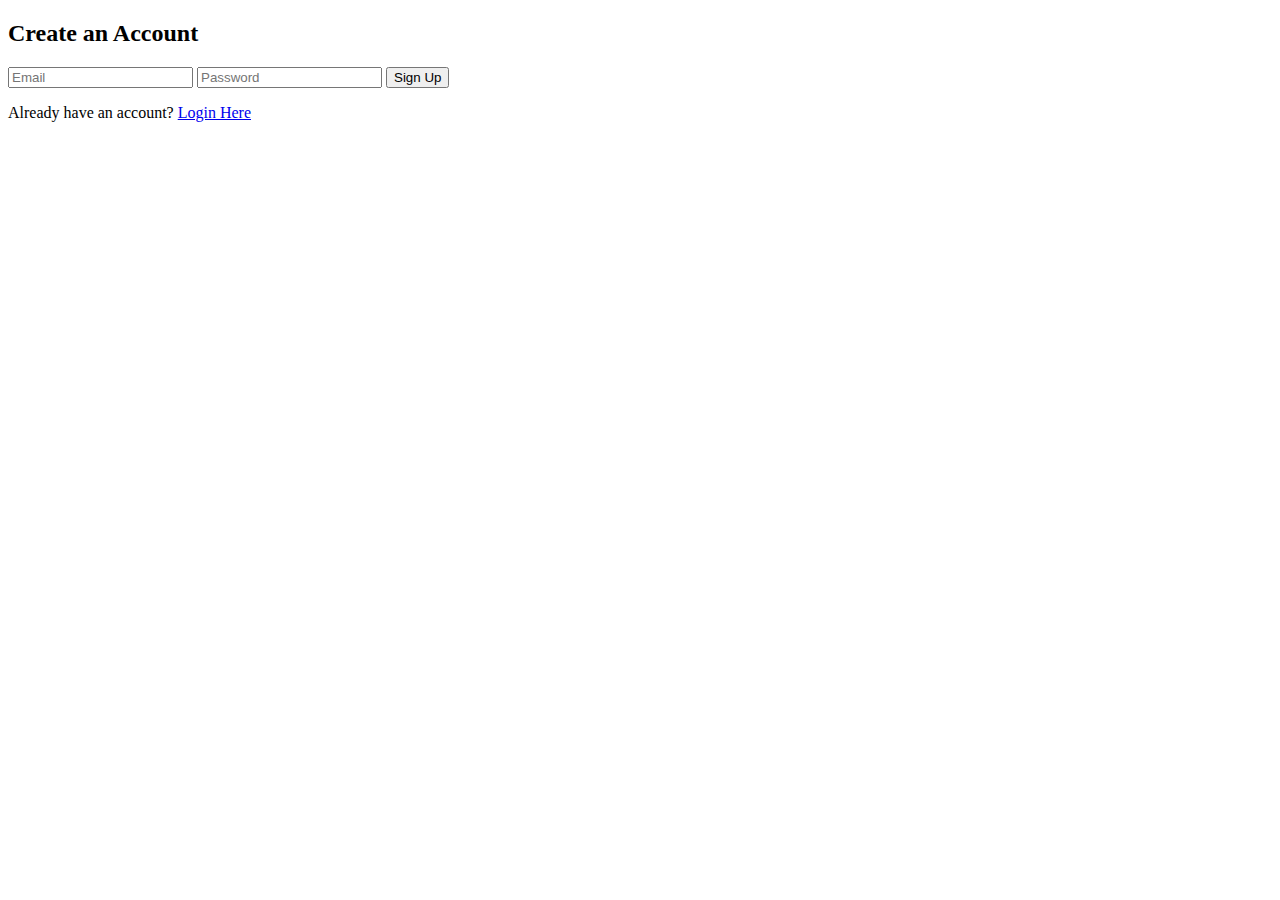
==== register.html @ abbace50 "Initial commit" ====
<!DOCTYPE html>
<html lang="en">
<head>
    <meta charset="UTF-8">
    <meta name="viewport" content="width=device-width, initial-scale=1.0">
    <title>MediChat - Register</title>
    <script defer src="auth.js"></script>
</head>
<body>
    <h2>Create an Account</h2>
    <form id="register-form">
        <input type="email" id="email" placeholder="Email" required>
        <input type="password" id="password" placeholder="Password" required>
        <button type="submit">Sign Up</button>
    </form>
    
    <p>Already have an account? <a href="index.html">Login Here</a></p>

    <div id="error-message" style="color: red;"></div>
</body>
</html>
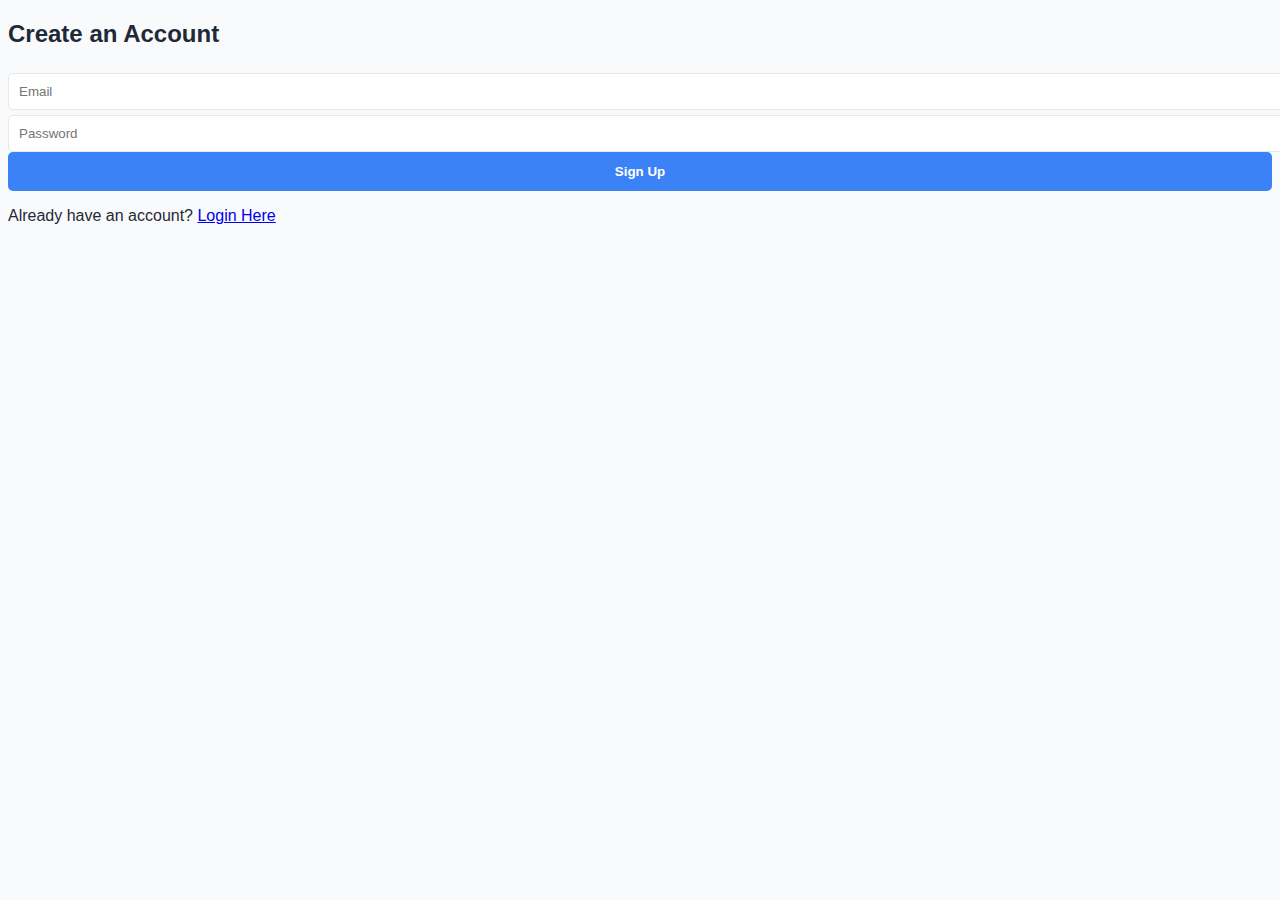
==== commit 154f29fe: "Updated authentication system and UI improvements" ====
--- a/register.html
+++ b/register.html
@@ -5,6 +5,8 @@
     <meta name="viewport" content="width=device-width, initial-scale=1.0">
     <title>MediChat - Register</title>
     <script defer src="auth.js"></script>
+    <link rel="stylesheet" href="styles.css">
+
 </head>
 <body>
     <h2>Create an Account</h2>
--- a/styles.css
+++ b/styles.css
@@ -0,0 +1,140 @@
+/* 🎨 Global Styles */
+:root {
+  --primary-color: #3b82f6;
+  --primary-hover: #2563eb;
+  --background-color: #f9fafb;
+  --text-primary: #1f2937;
+  --text-secondary: #6b7280;
+  --border-color: #e5e7eb;
+  --error-color: #ef4444;
+  --success-color: #10b981;
+  --transition-speed: 0.3s;
+}
+
+body {
+  font-family: 'Inter', sans-serif;
+  background-color: var(--background-color);
+  color: var(--text-primary);
+  transition: background 0.3s ease;
+}
+
+/* 🎭 Login & Register Forms */
+.auth-container {
+  background: white;
+  padding: 2rem;
+  border-radius: 10px;
+  box-shadow: 0px 10px 30px rgba(0, 0, 0, 0.1);
+  animation: fadeIn 0.5s ease-in-out;
+}
+
+/* ✨ Form Input Fields */
+input, select, textarea {
+  width: 100%;
+  padding: 10px;
+  margin-top: 5px;
+  border: 1px solid var(--border-color);
+  border-radius: 5px;
+  transition: all var(--transition-speed) ease;
+}
+
+input:focus, select:focus, textarea:focus {
+  border-color: var(--primary-color);
+  box-shadow: 0 0 8px rgba(59, 130, 246, 0.3);
+}
+
+/* 🎭 Form Buttons */
+button {
+  width: 100%;
+  padding: 12px;
+  border: none;
+  border-radius: 5px;
+  background-color: var(--primary-color);
+  color: white;
+  font-weight: bold;
+  transition: background var(--transition-speed);
+}
+
+button:hover {
+  background-color: var(--primary-hover);
+}
+
+button:active {
+  transform: scale(0.98);
+}
+
+/* 🚀 Chat Container */
+.chat-container {
+  display: flex;
+  flex-direction: column;
+  height: 90vh;
+  background: white;
+  border-radius: 10px;
+  box-shadow: 0px 4px 12px rgba(0, 0, 0, 0.1);
+}
+
+/* ✨ Chat Messages */
+.message {
+  padding: 10px;
+  margin: 8px 0;
+  border-radius: 10px;
+  max-width: 80%;
+  word-wrap: break-word;
+  animation: fadeIn 0.3s ease-in-out;
+}
+
+/* 👤 User Messages */
+.message.user {
+  background: var(--primary-color);
+  color: white;
+  align-self: flex-end;
+}
+
+/* 🤖 Bot Messages */
+.message.bot {
+  background: var(--background-color);
+  color: var(--text-primary);
+  align-self: flex-start;
+}
+
+/* 🟢 Typing Indicator */
+.typing-indicator {
+  display: flex;
+  align-items: center;
+}
+
+.typing-indicator span {
+  width: 8px;
+  height: 8px;
+  margin: 0 2px;
+  background-color: var(--text-secondary);
+  border-radius: 50%;
+  animation: typing 1.5s infinite ease-in-out;
+}
+
+.typing-indicator span:nth-child(2) {
+  animation-delay: 0.2s;
+}
+
+.typing-indicator span:nth-child(3) {
+  animation-delay: 0.4s;
+}
+
+/* ✨ Animations */
+@keyframes fadeIn {
+  from { opacity: 0; transform: translateY(10px); }
+  to { opacity: 1; transform: translateY(0); }
+}
+
+@keyframes typing {
+  0% { transform: translateY(0px); }
+  50% { transform: translateY(-5px); }
+  100% { transform: translateY(0px); }
+}
+
+/* 📱 Mobile Responsive Design */
+@media (max-width: 768px) {
+  .chat-container {
+      height: 85vh;
+  }
+}
+
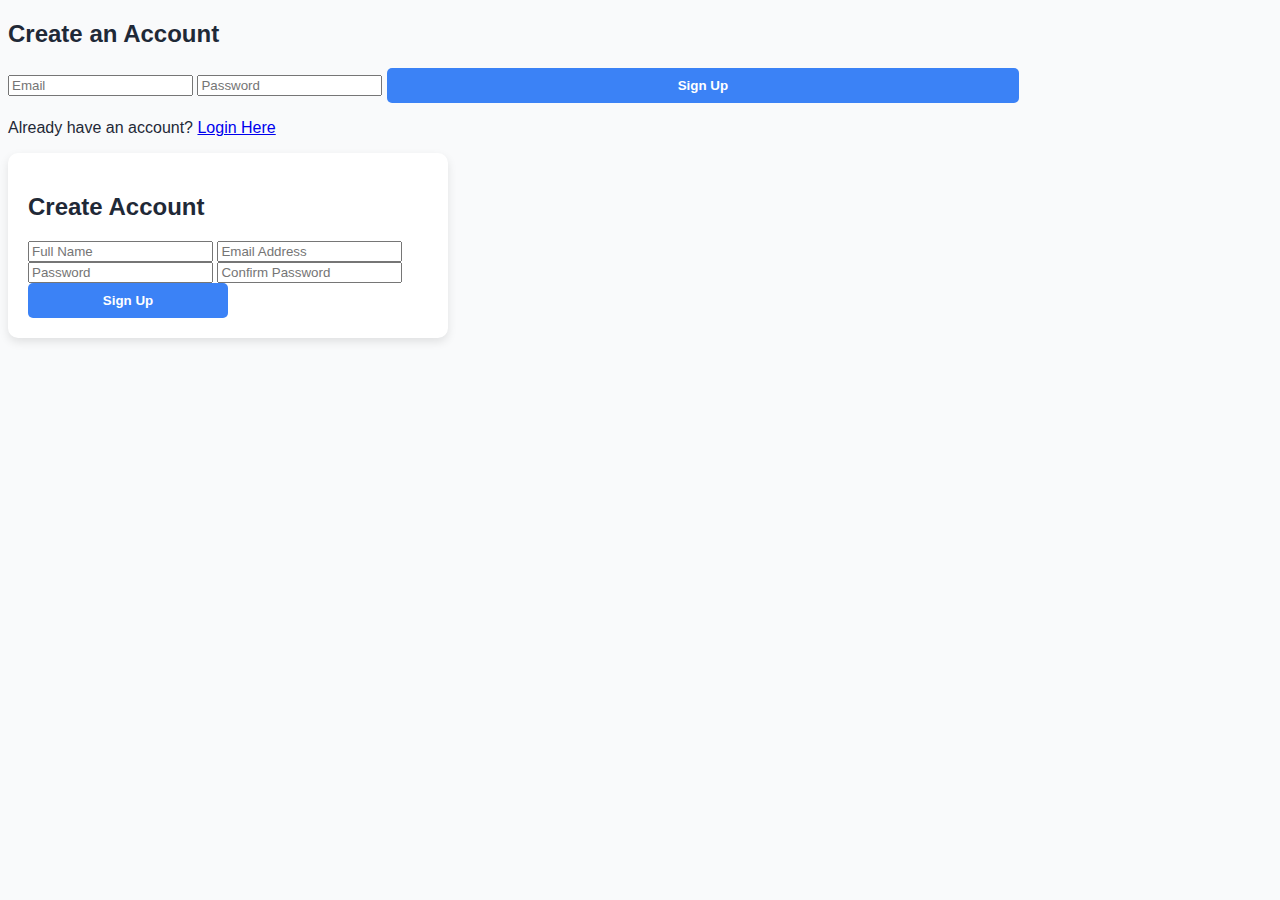
==== commit a82c3127: "Updated authentication system and UI improvements" ====
--- a/register.html
+++ b/register.html
@@ -20,4 +20,17 @@
 
     <div id="error-message" style="color: red;"></div>
 </body>
+<body class="center-container">
+    <div class="form-box">
+        <h2 class="text-center">Create Account</h2>
+        <form id="register-form">
+            <input type="text" id="name" name="name" placeholder="Full Name" required>
+            <input type="email" id="email" name="email" placeholder="Email Address" required>
+            <input type="password" id="password" name="password" placeholder="Password" required>
+            <input type="password" id="confirm-password" name="confirm-password" placeholder="Confirm Password" required>
+            <button type="submit">Sign Up</button>
+        </form>
+    </div>
+</body>
+
 </html>
--- a/styles.css
+++ b/styles.css
@@ -28,24 +28,29 @@
 }
 
 /* ✨ Form Input Fields */
-input, select, textarea {
+.form-box {
   width: 100%;
-  padding: 10px;
-  margin-top: 5px;
-  border: 1px solid var(--border-color);
-  border-radius: 5px;
-  transition: all var(--transition-speed) ease;
+  max-width: 400px; /* Limits the width */
+  padding: 20px;
+  background: white;
+  border-radius: 10px;
+  box-shadow: 0 4px 10px rgba(0, 0, 0, 0.1);
 }
 
 input:focus, select:focus, textarea:focus {
+  width: 100%; /* Makes inputs full width */
+  padding: 10px;
+  margin: 10px 0;
+  border: 1px solid #ccc;
+  border-radius: 5px;
   border-color: var(--primary-color);
   box-shadow: 0 0 8px rgba(59, 130, 246, 0.3);
 }
 
 /* 🎭 Form Buttons */
 button {
-  width: 100%;
-  padding: 12px;
+  width: 50%;
+  padding: 10px;
   border: none;
   border-radius: 5px;
   background-color: var(--primary-color);
